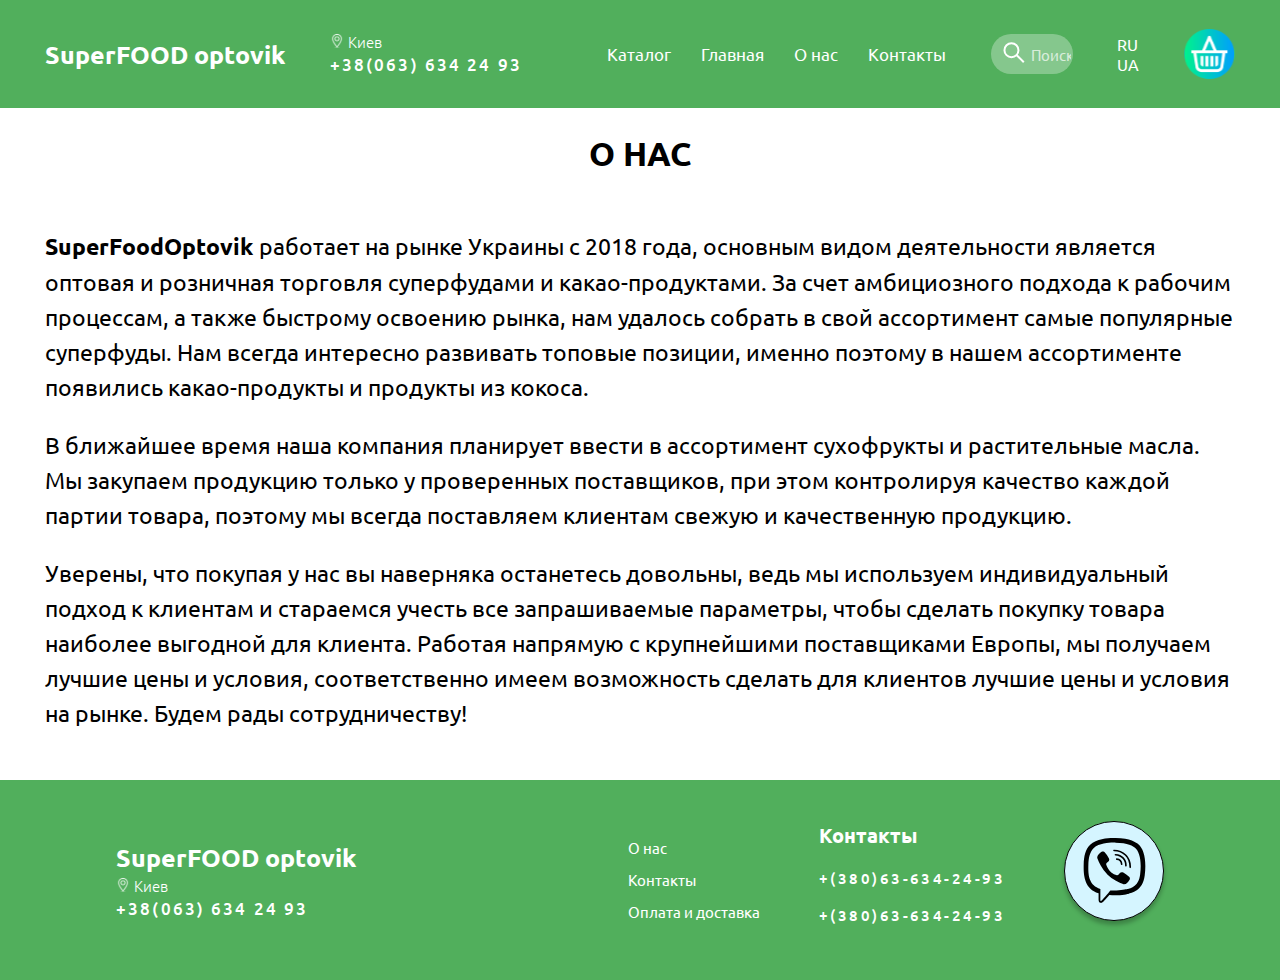
==== about.html @ c9a0b80c "Changes" ====
<!DOCTYPE html>
<html lang="en">

<head>
  <meta charset="UTF-8">
  <meta http-equiv="X-UA-Compatible" content="IE=edge">
  <meta name="viewport" content="width=device-width, initial-scale=1.0">
  <link rel="icon" href="img/test-3.jpg">
  <title>SuperFOOD optovik</title>
  <link href="https://fonts.googleapis.com/css2?family=Ubuntu:wght@300;400;500;700&display=swap" rel="stylesheet">
  <link rel="stylesheet" href="css/style.css">
  <link rel="stylesheet" href="css/swiper-bundle.min.css">
</head>

<body>
  <header class="header">
    <div class="burger">
      <span></span>
    </div>
    <div class="header__wrapper">
      <div class="header__container">
        <img src="img/call.svg" alt="" class="call">
        <div class="logo">
          <a href="#">SuperFOOD optovik</a>
        </div>
        <div class="header__location">
          <div class="location">
            <a href="#" class="location__city">
              <img src="img/header/location.svg" alt="">
              <span>Киев</span>
            </a>
            <a href="tel:+(380)63-634-24-93" class="location__number">
              +38(063) 634 24 93
            </a>
          </div>
        </div>
        <!-- /.header__location -->
        <!-- /.header__contacts -->
          <ul class="nav-menu">
            <li class="nav-menu__item">
              <a href="catalog.html" class="nav-menu__item--link">Каталог</a>
            </li>
            <li class="nav-menu__item">
              <a href="index.html" class="nav-menu__item--link">Главная</a>
            </li>
            <li class="nav-menu__item">
              <a href="about.html" class="nav-menu__item--link">О нас</a>
            </li>
            <li class="nav-menu__item">
              <a href="contacts.html" class="nav-menu__item--link">Контакты</a>
            </li>
          </ul>
        <form action="" class="search">
          <input type="text" name="text" class="search__text" placeholder="Поиск продуктов...">
          <input type="submit" name="submit" class="search__submit" value="">
          <!-- <button>
        <img src="img/header/search.svg" alt="">
      </button> -->
        </form>
        <div class="switch">
          <span>RU</span>
          <!-- <div class="switch__btn"></div> -->
          <span>UA</span>
        </div>
        <img src="img/header/basket.svg" alt="" class="basket">
      </div>
      <!-- /.header__container -->
    </div>
    <!-- /.wrapper__wrapper -->
  </header>
  <section class="about">
    <h2 class="about__title"> О нас </h2>
    <div class="about__text">
      <p>
        <span>SuperFoodOptovik </span> работает на рынке Украины с 2018 года, основным видом деятельности является оптовая и розничная
        торговля суперфудами и какао-продуктами. За счет амбициозного подхода к рабочим процессам, а также быстрому освоению
        рынка, нам удалось собрать в свой ассортимент самые популярные суперфуды. Нам всегда интересно развивать топовые
        позиции, именно поэтому в нашем ассортименте появились какао-продукты и продукты из кокоса.
      </p>

      <p>
        В ближайшее время наша компания планирует ввести в ассортимент сухофрукты и растительные масла.
        Мы закупаем продукцию только у проверенных поставщиков, при этом контролируя качество каждой партии товара, поэтому мы
        всегда поставляем клиентам свежую и качественную продукцию.
      </p>
      <p>
        Уверены, что покупая у нас вы наверняка останетесь довольны, ведь мы используем индивидуальный подход к клиентам и
        стараемся учесть все запрашиваемые параметры, чтобы сделать покупку товара наиболее выгодной для клиента.
        Работая напрямую с крупнейшими поставщиками Европы, мы получаем лучшие цены и условия, соответственно имеем возможность
        сделать для клиентов лучшие цены и условия на рынке.
        Будем рады сотрудничеству!
      </p>
    </div>
    <!-- /.about__text -->
  </section>
  <!-- /.about -->
  <footer class="footer">
    <div class="footer__block-1">
      <div class="logo footer__logo">
        <a href="#">SuperFOOD optovik</a>
      </div>
      <div class="logo-adaptive footer__logo">
        <a href="#">SuperFOOD optovik</a>
      </div>
      <div class="location">
        <a href="#" class="location__city">
          <img src="img/header/location.svg" alt="">
          <span>Киев</span>
        </a>
        <a href="" class="location__number">
          +38(063) 634 24 93
        </a>
      </div>
    </div>
    <!-- /.footer__block-1 -->
    <div class="footer__block-2">
      <div class="footer__nav">
        <ul class="footer-nav">
          <li class="footer-nav__item">
            <a href="#">О нас</a>
          </li>
          <li class="footer-nav__item">
            <a href="#">Контакты</a>
          </li>
          <li class="footer-nav__item">
            <a href="#">Оплата и доставка</a>
          </li>
        </ul>
      </div>
      <!-- /.footer__nav -->
      <div class="contacts">
        <h5>Контакты</h5>
        <a href="tel:+(380)63-634-24-93">+(380)63-634-24-93</a>
        <a href="tel:+(380)63-634-24-93">+(380)63-634-24-93</a>
      </div>
      <!-- /.contacts -->
      <div class="footer__message">
        <a href="#" class="message">
          <img src="img/viber.svg" alt="">
        </a>
      </div>
      <!-- /.massage -->
    </div>
    <!-- /.footer__block-2 -->
  </footer>
  <script src="js/swiper-bundle.min.js"></script>
  <script src="js/main.js"></script>
</body>

</html>
---- css/style.css ----
* {
  -webkit-box-sizing: border-box;
          box-sizing: border-box;
  list-style: none;
}

body {
  font-family: 'Ubuntu', sans-serif;
  color: #FFFFFF;
  margin: 0;
}

a {
  text-decoration: none;
}

/*! normalize.css v8.0.1 | MIT License | github.com/necolas/normalize.css */
/* Document
   ========================================================================== */
/**
 * 1. Correct the line height in all browsers.
 * 2. Prevent adjustments of font size after orientation changes in iOS.
 */
html {
  line-height: 1.15;
  /* 1 */
  -webkit-text-size-adjust: 100%;
  /* 2 */
}

/* Sections
   ========================================================================== */
/**
 * Remove the margin in all browsers.
 */
body {
  margin: 0;
  padding: 0;
}

/**
 * Render the `main` element consistently in IE.
 */
main {
  display: block;
}

/**
 * Correct the font size and margin on `h1` elements within `section` and
 * `article` contexts in Chrome, Firefox, and Safari.
 */
h1 {
  font-size: 2em;
  margin: 0.67em 0;
}

/* Grouping content
   ========================================================================== */
/**
 * 1. Add the correct box sizing in Firefox.
 * 2. Show the overflow in Edge and IE.
 */
hr {
  -webkit-box-sizing: content-box;
          box-sizing: content-box;
  /* 1 */
  height: 0;
  /* 1 */
  overflow: visible;
  /* 2 */
}

/**
 * 1. Correct the inheritance and scaling of font size in all browsers.
 * 2. Correct the odd `em` font sizing in all browsers.
 */
pre {
  font-family: monospace, monospace;
  /* 1 */
  font-size: 1em;
  /* 2 */
}

/* Text-level semantics
   ========================================================================== */
/**
 * Remove the gray background on active links in IE 10.
 */
a {
  background-color: transparent;
}

/**
 * 1. Remove the bottom border in Chrome 57-
 * 2. Add the correct text decoration in Chrome, Edge, IE, Opera, and Safari.
 */
abbr[title] {
  border-bottom: none;
  /* 1 */
  text-decoration: underline;
  /* 2 */
  -webkit-text-decoration: underline dotted;
          text-decoration: underline dotted;
  /* 2 */
}

/**
 * Add the correct font weight in Chrome, Edge, and Safari.
 */
b,
strong {
  font-weight: bolder;
}

/**
 * 1. Correct the inheritance and scaling of font size in all browsers.
 * 2. Correct the odd `em` font sizing in all browsers.
 */
code,
kbd,
samp {
  font-family: monospace, monospace;
  /* 1 */
  font-size: 1em;
  /* 2 */
}

/**
 * Add the correct font size in all browsers.
 */
small {
  font-size: 80%;
}

/**
 * Prevent `sub` and `sup` elements from affecting the line height in
 * all browsers.
 */
sub,
sup {
  font-size: 75%;
  line-height: 0;
  position: relative;
  vertical-align: baseline;
}

sub {
  bottom: -0.25em;
}

sup {
  top: -0.5em;
}

/* Embedded content
   ========================================================================== */
/**
 * Remove the border on images inside links in IE 10.
 */
img {
  border-style: none;
}

/* Forms
   ========================================================================== */
/**
 * 1. Change the font styles in all browsers.
 * 2. Remove the margin in Firefox and Safari.
 */
button,
input,
optgroup,
select,
textarea {
  font-family: inherit;
  /* 1 */
  font-size: 100%;
  /* 1 */
  line-height: 1.15;
  /* 1 */
  margin: 0;
  /* 2 */
}

/**
 * Show the overflow in IE.
 * 1. Show the overflow in Edge.
 */
button,
input {
  /* 1 */
  overflow: visible;
}

/**
 * Remove the inheritance of text transform in Edge, Firefox, and IE.
 * 1. Remove the inheritance of text transform in Firefox.
 */
button,
select {
  /* 1 */
  text-transform: none;
}

/**
 * Correct the inability to style clickable types in iOS and Safari.
 */
button,
[type="button"],
[type="reset"],
[type="submit"] {
  -webkit-appearance: button;
}

/**
 * Remove the inner border and padding in Firefox.
 */
button::-moz-focus-inner,
[type="button"]::-moz-focus-inner,
[type="reset"]::-moz-focus-inner,
[type="submit"]::-moz-focus-inner {
  border-style: none;
  padding: 0;
}

/**
 * Restore the focus styles unset by the previous rule.
 */
button:-moz-focusring,
[type="button"]:-moz-focusring,
[type="reset"]:-moz-focusring,
[type="submit"]:-moz-focusring {
  outline: 1px dotted ButtonText;
}

/**
 * Correct the padding in Firefox.
 */
fieldset {
  padding: 0.35em 0.75em 0.625em;
}

/**
 * 1. Correct the text wrapping in Edge and IE.
 * 2. Correct the color inheritance from `fieldset` elements in IE.
 * 3. Remove the padding so developers are not caught out when they zero out
 *    `fieldset` elements in all browsers.
 */
legend {
  -webkit-box-sizing: border-box;
          box-sizing: border-box;
  /* 1 */
  color: inherit;
  /* 2 */
  display: table;
  /* 1 */
  max-width: 100%;
  /* 1 */
  padding: 0;
  /* 3 */
  white-space: normal;
  /* 1 */
}

/**
 * Add the correct vertical alignment in Chrome, Firefox, and Opera.
 */
progress {
  vertical-align: baseline;
}

/**
 * Remove the default vertical scrollbar in IE 10+.
 */
textarea {
  overflow: auto;
}

/**
 * 1. Add the correct box sizing in IE 10.
 * 2. Remove the padding in IE 10.
 */
[type="checkbox"],
[type="radio"] {
  -webkit-box-sizing: border-box;
          box-sizing: border-box;
  /* 1 */
  padding: 0;
  /* 2 */
}

/**
 * Correct the cursor style of increment and decrement buttons in Chrome.
 */
[type="number"]::-webkit-inner-spin-button,
[type="number"]::-webkit-outer-spin-button {
  height: auto;
}

/**
 * 1. Correct the odd appearance in Chrome and Safari.
 * 2. Correct the outline style in Safari.
 */
[type="search"] {
  -webkit-appearance: textfield;
  /* 1 */
  outline-offset: -2px;
  /* 2 */
}

/**
 * Remove the inner padding in Chrome and Safari on macOS.
 */
[type="search"]::-webkit-search-decoration {
  -webkit-appearance: none;
}

/**
 * 1. Correct the inability to style clickable types in iOS and Safari.
 * 2. Change font properties to `inherit` in Safari.
 */
::-webkit-file-upload-button {
  -webkit-appearance: button;
  /* 1 */
  font: inherit;
  /* 2 */
}

/* Interactive
   ========================================================================== */
/*
 * Add the correct display in Edge, IE 10+, and Firefox.
 */
details {
  display: block;
}

/*
 * Add the correct display in all browsers.
 */
summary {
  display: list-item;
}

/* Misc
   ========================================================================== */
/**
 * Add the correct display in IE 10+.
 */
template {
  display: none;
}

/**
 * Add the correct display in IE 10.
 */
[hidden] {
  display: none;
}

.header {
  background: #51AF5C;
  height: 12vh;
  width: 100%;
  position: fixed;
  z-index: 99;
  top: 0;
}

.header__wrapper {
  position: relative;
  top: 50%;
  -webkit-transform: translateY(-50%);
          transform: translateY(-50%);
}

.header__container {
  margin: auto;
  display: -webkit-box;
  display: -ms-flexbox;
  display: flex;
  -webkit-box-pack: space-evenly;
      -ms-flex-pack: space-evenly;
          justify-content: space-evenly;
  -webkit-box-align: center;
      -ms-flex-align: center;
          align-items: center;
}

.call {
  display: none;
}

.logo {
  font-weight: bold;
  font-size: 25px;
  line-height: 145%;
}

.logo a {
  color: white;
}

.location {
  display: -webkit-box;
  display: -ms-flexbox;
  display: flex;
  -webkit-box-orient: vertical;
  -webkit-box-direction: normal;
      -ms-flex-direction: column;
          flex-direction: column;
}

.location a {
  color: #ffff;
}

.location__city span {
  font-weight: 300;
  font-size: 15px;
  line-height: 145%;
}

.location__number {
  font-weight: 500;
  font-size: 17px;
  line-height: 145%;
  letter-spacing: 0.125em;
}

.search {
  display: -webkit-box;
  display: -ms-flexbox;
  display: flex;
  position: relative;
}

.search__text {
  height: 40px;
  width: 300px;
  background: rgba(255, 255, 255, 0.3);
  border-radius: 30px;
  padding-left: 40px;
  border: none;
}

.search__text::-webkit-input-placeholder {
  font-size: 17px;
  line-height: 145%;
  color: rgba(255, 255, 255, 0.7);
}

.search__text:-ms-input-placeholder {
  font-size: 17px;
  line-height: 145%;
  color: rgba(255, 255, 255, 0.7);
}

.search__text::-ms-input-placeholder {
  font-size: 17px;
  line-height: 145%;
  color: rgba(255, 255, 255, 0.7);
}

.search__text::placeholder {
  font-size: 17px;
  line-height: 145%;
  color: rgba(255, 255, 255, 0.7);
}

.search__submit {
  background: url("../img/header/search.svg") no-repeat;
  width: 25px;
  height: 25px;
  position: absolute;
  left: 12px;
  top: 50%;
  -webkit-transform: translateY(-50%);
          transform: translateY(-50%);
  border: none;
}

.nav-menu {
  display: -webkit-box;
  display: -ms-flexbox;
  display: flex;
  margin: 0;
}

.nav-menu__item {
  margin-left: 30px;
  font-weight: normal;
  font-size: 17px;
  line-height: 145%;
}

.nav-menu__item--link {
  color: white;
}

.basket {
  cursor: pointer;
}

.switch {
  display: -webkit-box;
  display: -ms-flexbox;
  display: flex;
  -webkit-box-orient: vertical;
  -webkit-box-direction: normal;
      -ms-flex-direction: column;
          flex-direction: column;
  position: relative;
}

.switch span:last-child {
  margin-top: 2px;
}

.swiper {
  position: relative;
  width: 100%;
  height: 88vh;
}

.slider-button {
  position: absolute;
  z-index: 99;
  top: 50%;
  -webkit-transform: translateY(-50%);
          transform: translateY(-50%);
  border: none;
  width: 70px;
  height: 70px;
  cursor: pointer;
  background-color: transparent;
  background-image: url(../img/slider/arrow-right.svg);
  background-repeat: no-repeat;
  background-position: center;
  background-size: 80px;
  border-radius: 100px;
}

.slider-button--next {
  right: 20px;
  background-image: url(../img/slider/arrow-right.svg);
}

.slider-button--prev {
  left: 20px;
  background-image: url(../img/slider/arrow-left.svg);
}

.swiper-slide__img {
  width: 100%;
  height: 100%;
  -o-object-fit: cover;
     object-fit: cover;
}

.bestsellers__title {
  font-weight: bold;
  font-size: 25px;
  line-height: 145%;
  text-transform: uppercase;
  color: #000000;
  margin: 80px 0 70px 100px;
}

.bestsellers__wrapper {
  display: -webkit-box;
  display: -ms-flexbox;
  display: flex;
  -webkit-box-pack: space-evenly;
      -ms-flex-pack: space-evenly;
          justify-content: space-evenly;
  margin-bottom: 90px;
}

.card-hit {
  position: relative;
  display: -webkit-box;
  display: -ms-flexbox;
  display: flex;
  -webkit-box-orient: vertical;
  -webkit-box-direction: normal;
      -ms-flex-direction: column;
          flex-direction: column;
  -webkit-box-align: center;
      -ms-flex-align: center;
          align-items: center;
  border-radius: 30px;
}

.card-hit__img {
  width: 450px;
  height: 450px;
  border-radius: 30px;
  -o-object-fit: cover;
     object-fit: cover;
}

.card-hit__button {
  position: absolute;
  bottom: 40px;
  background: black;
}

.block {
  width: 100%;
  height: 80vh;
  background: rgba(46, 185, 145, 0.8);
}

.block__container {
  position: relative;
  top: 50%;
  -webkit-transform: translateY(-50%);
          transform: translateY(-50%);
  display: -webkit-box;
  display: -ms-flexbox;
  display: flex;
  -webkit-box-pack: space-evenly;
      -ms-flex-pack: space-evenly;
          justify-content: space-evenly;
}

.block__img {
  width: 400px;
  height: 400px;
  border-radius: 300px;
}

.block__info {
  display: -webkit-box;
  display: -ms-flexbox;
  display: flex;
  -webkit-box-orient: vertical;
  -webkit-box-direction: normal;
      -ms-flex-direction: column;
          flex-direction: column;
}

.block__info h2 {
  font-weight: bold;
  font-size: 35px;
  line-height: 145%;
  text-transform: uppercase;
  margin: 0;
  margin-bottom: 45px;
}

.block__info span {
  font-weight: bold;
  font-size: 19px;
  line-height: 145%;
  text-transform: uppercase;
  max-width: 370px;
  margin-bottom: 70px;
}

.block__info a {
  background: #015C65;
}

.block--color {
  background: white;
}

.block--color h2 {
  color: black;
}

.block--color span {
  color: black;
}

.block--color a {
  background: #00AB13;
}

.btn {
  border-radius: 20px;
  font-weight: 500;
  font-size: 25px;
  line-height: 145%;
  text-transform: uppercase;
  text-decoration: none;
  color: #FFFFFF;
  max-width: 250px;
  padding: 12px 47px 12px 47px;
}

.price-form {
  display: -webkit-box;
  display: -ms-flexbox;
  display: flex;
  -webkit-box-orient: vertical;
  -webkit-box-direction: normal;
      -ms-flex-direction: column;
          flex-direction: column;
  -webkit-box-align: center;
      -ms-flex-align: center;
          align-items: center;
  margin-top: 80px;
}

.price-form__title {
  font-weight: bold;
  font-size: 30px;
  line-height: 145%;
  text-transform: uppercase;
  color: #000000;
  margin-bottom: 70px;
}

.price-form__container {
  display: -webkit-box;
  display: -ms-flexbox;
  display: flex;
}

.price-form__container img {
  width: 600px;
  height: 573px;
  border-radius: 0px 0px 0px 0px;
}

.price-form__wrapper {
  background: rgba(0, 120, 132, 0.2);
  border-radius: 35px 0px 0px 35px;
  width: 600px;
  margin-bottom: 80px;
}

.form {
  display: -webkit-box;
  display: -ms-flexbox;
  display: flex;
  -webkit-box-orient: vertical;
  -webkit-box-direction: normal;
      -ms-flex-direction: column;
          flex-direction: column;
  -webkit-box-align: center;
      -ms-flex-align: center;
          align-items: center;
}

.form__title {
  font-weight: bold;
  font-size: 27px;
  line-height: 145%;
  text-align: center;
  text-transform: uppercase;
  color: #000000;
  width: 500px;
  margin-top: 80px;
  margin-bottom: 30px;
}

.form__input {
  background: rgba(0, 120, 132, 0.6);
  border-radius: 25px;
  font-size: 17px;
  line-height: 145%;
  text-transform: uppercase;
  color: rgba(0, 0, 0, 0.5);
  width: 430px;
  height: 65px;
  border: none;
  margin-bottom: 7px;
}

.form__input--last {
  margin-bottom: 30px;
}

.form__btn {
  background: #FCA868;
  border-radius: 25px;
  width: 430px;
  height: 65px;
  font-size: 17px;
  text-transform: uppercase;
  color: #FFFFFF;
  font-weight: 500;
  line-height: 145%;
  border: none;
  margin-bottom: 80px;
}

.footer {
  background: #51AF5C;
  height: 200px;
  display: -webkit-box;
  display: -ms-flexbox;
  display: flex;
  -ms-flex-pack: distribute;
      justify-content: space-around;
  -webkit-box-align: center;
      -ms-flex-align: center;
          align-items: center;
}

.footer__block-2 {
  width: 45vw;
  display: -webkit-box;
  display: -ms-flexbox;
  display: flex;
  -webkit-box-pack: justify;
      -ms-flex-pack: justify;
          justify-content: space-between;
}

.footer__message {
  background: #D5F5FF;
  border: 1px solid #000000;
  -webkit-box-sizing: border-box;
          box-sizing: border-box;
  -webkit-box-shadow: 0px 4px 4px rgba(0, 0, 0, 0.25);
          box-shadow: 0px 4px 4px rgba(0, 0, 0, 0.25);
  border-radius: 100px;
  width: 100px;
  height: 100px;
  display: -webkit-box;
  display: -ms-flexbox;
  display: flex;
  -webkit-box-pack: center;
      -ms-flex-pack: center;
          justify-content: center;
  -webkit-box-align: center;
      -ms-flex-align: center;
          align-items: center;
}

.footer-nav__item {
  margin-bottom: 10px;
}

.footer-nav__item a {
  color: white;
  font-weight: normal;
  font-size: 15px;
  line-height: 145%;
}

.footer-nav__item:last-child {
  margin-bottom: 0;
}

.contacts {
  margin: 0;
  display: -webkit-box;
  display: -ms-flexbox;
  display: flex;
  -webkit-box-orient: vertical;
  -webkit-box-direction: normal;
      -ms-flex-direction: column;
          flex-direction: column;
}

.contacts h5 {
  font-size: 20px;
  line-height: 145%;
  margin: 0;
  margin-bottom: 18px;
}

.contacts a {
  font-weight: 500;
  font-size: 15px;
  line-height: 145%;
  letter-spacing: 0.165em;
  margin-bottom: 15px;
  color: white;
}

.contacts a:last-child {
  margin-bottom: 0;
}

.logo-adaptive {
  display: none;
}

@media (max-width: 1450px) {
  .nav-menu li:first-child {
    margin-left: 0;
  }
  .card-hit__img {
    width: 400px;
    height: 400px;
  }
}

@media (max-width: 1340px) {
  .nav-menu {
    padding: 0;
  }
}

@media (max-width: 1290px) {
  .nav-menu {
    padding-left: 40px;
  }
  .search {
    display: -webkit-box;
    display: -ms-flexbox;
    display: flex;
    position: relative;
  }
  .search__text {
    height: 40px;
    width: 82px;
    padding-left: 40px;
  }
  .search__text::-webkit-input-placeholder {
    font-size: 15px;
  }
  .search__text:-ms-input-placeholder {
    font-size: 15px;
  }
  .search__text::-ms-input-placeholder {
    font-size: 15px;
  }
  .search__text::placeholder {
    font-size: 15px;
  }
  .card-hit:last-child {
    display: none;
  }
  .card-hit__img {
    width: 450px;
    height: 450px;
  }
  .price-form {
    margin-top: 80px;
  }
  .price-form__title {
    font-size: 30px;
    margin-bottom: 70px;
  }
  .price-form__container img {
    width: 500px;
    height: 532px;
  }
  .price-form__wrapper {
    width: 500px;
    margin-bottom: 80px;
  }
  .form__title {
    font-size: 27px;
    width: 500px;
    margin-top: 60px;
    margin-bottom: 30px;
  }
  .form__input {
    font-size: 17px;
    width: 430px;
    height: 65px;
    margin-bottom: 7px;
  }
  .form__input--last {
    margin-bottom: 30px;
  }
  .form__btn {
    width: 430px;
    height: 65px;
    font-size: 17px;
    margin-bottom: 60px;
  }
}

@media (max-width: 1150px) {
  .block {
    width: 100%;
    height: 80vh;
  }
  .block__img {
    width: 400px;
    height: 400px;
    border-radius: 300px;
  }
  .block__info h2 {
    font-size: 35px;
    margin-bottom: 45px;
    width: 500px;
  }
  .footer__block-2 {
    width: 60%;
  }
}

@media (max-width: 1100px) {
  .nav-menu {
    padding-left: 0;
  }
}

@media (max-width: 1025px) {
  .header__location {
    display: none;
  }
  .nav-menu {
    padding-left: 40px;
  }
  .card-hit__img {
    width: 420px;
    height: 420px;
  }
  .block__img {
    width: 380px;
    height: 380px;
  }
  .block__info h2 {
    font-size: 33px;
    width: 340px;
  }
  .block__info span {
    font-size: 19px;
    width: 290px;
  }
  .btn {
    font-size: 23px;
    max-width: 230px;
  }
  .price-form {
    margin-top: 55px;
  }
  .price-form__title {
    font-size: 29px;
    margin-bottom: 50px;
  }
  .price-form__container img {
    width: 450px;
    height: 461.5px;
  }
  .price-form__wrapper {
    width: 450px;
    margin-bottom: 80px;
  }
  .form__title {
    font-size: 25px;
    width: 420px;
    margin-top: 40px;
    margin-bottom: 30px;
  }
  .form__input {
    font-size: 14px;
    width: 400px;
    height: 55px;
    margin-bottom: 7px;
  }
  .form__input--last {
    margin-bottom: 30px;
  }
  .form__btn {
    width: 400px;
    height: 60px;
    font-size: 17px;
    margin-bottom: 50px;
  }
}

@media (max-width: 920px) {
  .nav-menu {
    padding-left: 20px;
  }
  .card-hit__img {
    width: 400px;
    height: 400px;
  }
  .price-form__container img {
    width: 400px;
    height: 432.5px;
  }
  .price-form__wrapper {
    width: 400px;
  }
  .form__title {
    font-size: 23px;
    width: 390px;
    margin-top: 30px;
    margin-bottom: 30px;
  }
  .form__input {
    font-size: 14px;
    width: 380px;
    height: 53px;
  }
  .form__btn {
    width: 380px;
    height: 57px;
    font-size: 17px;
    margin-bottom: 40px;
  }
}

@media (max-width: 820px) {
  .nav-menu {
    padding-left: 10px;
  }
  .nav-menu__item {
    margin-left: 20px;
  }
  .search__text {
    height: 40px;
    width: 52px;
    padding-left: 50px;
  }
  .card-hit__img {
    width: 350px;
    height: 350px;
  }
  .block__img {
    width: 350px;
    height: 350px;
  }
  .price-form__container img {
    width: 370px;
    height: 414.7px;
  }
  .price-form__wrapper {
    width: 370px;
  }
  .form__title {
    width: 350px;
  }
  .form__input {
    font-size: 14px;
    width: 340px;
    height: 53px;
  }
  .form__btn {
    width: 350px;
    height: 55px;
    margin-bottom: 30px;
  }
}

@media (max-width: 769px) {
  .nav-menu {
    display: none;
  }
  .call {
    display: block;
    width: 50px;
    height: 50px;
    margin-left: 60px;
  }
  .bestsellers__wrapper {
    -webkit-box-orient: vertical;
    -webkit-box-direction: normal;
        -ms-flex-direction: column;
            flex-direction: column;
    margin-bottom: 70px;
  }
  .card-hit {
    margin-top: 50px;
  }
  .card-hit:first-child {
    margin-top: 0;
  }
  .card-hit__img {
    width: 430px;
    height: 390px;
  }
  .block__img {
    width: 310px;
    height: 310px;
  }
  .block__info h2 {
    font-size: 30px;
    width: 215px;
  }
  .block__info span {
    font-size: 17px;
    width: 220px;
  }
  .btn {
    font-size: 22px;
    max-width: 230px;
  }
  .price-form__wrapper {
    margin-bottom: 0;
  }
  .price-form__container {
    -webkit-box-orient: vertical;
    -webkit-box-direction: normal;
        -ms-flex-direction: column;
            flex-direction: column;
  }
  .price-form__title {
    font-size: 28px;
  }
  .price-form__container img {
    width: 400px;
    height: 414.7px;
    border-radius: 0px 0px 35px 35px;
    margin-bottom: 50px;
  }
  .price-form__wrapper {
    width: 400px;
    border-radius: 35px 35px 0px 0px;
  }
  .form__title {
    width: 350px;
  }
  .form__input {
    font-size: 14px;
    width: 340px;
    height: 53px;
  }
  .form__btn {
    width: 350px;
    height: 55px;
    margin-bottom: 30px;
  }
  .footer__message {
    width: 80px;
    height: 81px;
  }
  .footer__nav {
    display: none;
  }
  .footer__block-2 {
    width: 50%;
  }
}

@media (max-width: 600px) {
  .logo {
    display: none;
  }
  .search__text {
    height: 40px;
    width: 190px;
    padding-left: 50px;
  }
  .card-hit__img {
    width: 400px;
    height: 380px;
  }
  .block__img {
    width: 250px;
    height: 250px;
  }
  .block__info h2 {
    font-size: 25px;
    width: 140px;
  }
  .block__info span {
    font-size: 15px;
    width: 210px;
  }
  .btn {
    font-size: 19px;
    max-width: 205px;
  }
  .price-form__title {
    font-size: 24px;
  }
  .form__title {
    font-size: 22px;
  }
  .logo-adaptive {
    display: block;
  }
  .logo-adaptive a {
    color: white;
    font-size: 22px;
  }
}

@media (max-width: 525px) {
  .contacts {
    display: none;
  }
  .footer__block-2 {
    width: 20%;
  }
  .price-form__title {
    width: 420px;
  }
}

@media (max-width: 500px) {
  .search__text {
    width: 99px;
  }
  .card-hit__img {
    width: 340px;
    height: 310px;
  }
  .bestsellers__title {
    margin: 50px 0 50px 100px;
  }
  .bestsellers__wrapper {
    margin-bottom: 50px;
  }
  .block__img {
    display: none;
  }
  .block__info h2 {
    width: 270px;
  }
  .form__title {
    font-size: 20px;
  }
  .form__input {
    font-size: 13px;
  }
  .form__btn {
    font-size: 16px;
  }
  .price-form__container {
    margin-bottom: 50px;
  }
  .price-form__container img {
    display: none;
  }
  .price-form__wrapper {
    border-radius: 35px 35px 35px 35px;
  }
}

@media (max-width: 420px) {
  .btn {
    font-size: 16px;
    max-width: 195px;
  }
  .card-hit__img {
    width: 310px;
    height: 280px;
  }
  .price-form__title {
    font-size: 21px;
    width: 370px;
    margin-bottom: 35px;
  }
  .price-form__wrapper {
    width: 340px;
  }
  .form__title {
    font-size: 19px;
  }
  .form__input {
    font-size: 12px;
    width: 300px;
    height: 47px;
  }
  .form__input--last {
    margin-bottom: 20px;
  }
  .form__btn {
    font-size: 15px;
    width: 300px;
    height: 50px;
  }
}

@media (max-width: 379px) {
  .btn {
    font-size: 15px;
    max-width: 180px;
  }
  .card-hit__img {
    width: 290px;
    height: 260px;
  }
  .price-form__title {
    font-size: 20px;
    width: 300px;
  }
  .price-form__wrapper {
    width: 300px;
  }
  .form__title {
    font-size: 17px;
    width: 290px;
  }
  .form__input {
    font-size: 12px;
    width: 280px;
    height: 44px;
  }
  .form__input--last {
    margin-bottom: 17px;
  }
  .form__btn {
    font-size: 15px;
    width: 290px;
    height: 47px;
  }
}

@media (max-width: 360px) {
  .search__text {
    width: 50px;
  }
}

@media (max-width: 769px) {
  .burger {
    position: fixed;
    z-index: 99;
    top: 12px;
    left: 30px;
    width: 50px;
    height: 50px;
    background: rgba(255, 255, 255, 0.3);
    border-radius: 30px;
  }
  .burger span {
    position: absolute;
    width: 30px;
    height: 2px;
    top: 50%;
    margin-top: -1px;
    left: 50%;
    margin-left: -15px;
  }
  .burger span::before {
    position: absolute;
    width: 30px;
    height: 2px;
    background-color: black;
    top: 50%;
    margin-top: -1px;
    left: 50%;
    margin-left: -15px;
    content: '';
    -webkit-transform: translateY(-5px);
            transform: translateY(-5px);
  }
  .burger span::after {
    content: '';
    position: absolute;
    width: 30px;
    height: 2px;
    background-color: black;
    top: 50%;
    margin-top: -1px;
    left: 50%;
    margin-left: -15px;
    -webkit-transform: translateY(5px);
            transform: translateY(5px);
  }
}

@media (max-width: 420px) {
  .burger {
    position: fixed;
    z-index: 99;
    top: 12px;
    left: 20px;
  }
}

.catalog {
  max-width: 1380px;
  margin: auto;
}

.catalog__container {
  display: -webkit-box;
  display: -ms-flexbox;
  display: flex;
  -ms-flex-wrap: wrap;
      flex-wrap: wrap;
  -ms-flex-pack: distribute;
      justify-content: space-around;
}

.catalog__title {
  text-align: center;
  color: black;
  margin-top: 130px;
  margin-bottom: 50px;
  font-weight: 700;
  font-size: 25px;
  line-height: 145%;
  text-transform: uppercase;
}

.card-product {
  width: 350px;
  height: 465px;
  -webkit-box-shadow: 0px 12px 20px;
          box-shadow: 0px 12px 20px;
  border-radius: 30px;
  color: black;
  margin-bottom: 50px;
}

.card-product__img {
  width: 350px;
  height: 275px;
  border-radius: 30px 30px 0 0;
}

.card-product__container {
  width: 290px;
  margin: auto;
}

.card-product__block {
  display: -webkit-box;
  display: -ms-flexbox;
  display: flex;
  -webkit-box-pack: justify;
      -ms-flex-pack: justify;
          justify-content: space-between;
  margin-top: 18px;
  margin-bottom: 18px;
}

.card-product__block--units {
  display: -webkit-box;
  display: -ms-flexbox;
  display: flex;
  -webkit-box-orient: vertical;
  -webkit-box-direction: normal;
      -ms-flex-direction: column;
          flex-direction: column;
  font-weight: 300;
  font-size: 10px;
  line-height: 145%;
  color: rgba(0, 0, 0, 0.7);
}

.card-product__block--exist {
  font-weight: 700;
  font-size: 15px;
  line-height: 145%;
  color: #00AB13;
}

.card-product__title {
  text-align: center;
  margin-bottom: 21px;
  font-weight: 400;
  font-size: 17px;
  line-height: 145%;
}

.card-product__buy {
  text-align: center;
  display: -webkit-box;
  display: -ms-flexbox;
  display: flex;
  -webkit-box-pack: justify;
      -ms-flex-pack: justify;
          justify-content: space-between;
  -webkit-box-align: center;
      -ms-flex-align: center;
          align-items: center;
}

.card-product__buy span {
  font-weight: 700;
  font-size: 23px;
  line-height: 145%;
}

.about {
  color: black;
  margin-top: 130px;
}

.about__title {
  margin-bottom: 50px;
  text-align: center;
  font-weight: 700;
  font-size: 33px;
  line-height: 145%;
  text-transform: uppercase;
}

.about__text {
  max-width: 1190px;
  margin: auto;
  margin-bottom: 50px;
}

.about__text p {
  font-weight: 400;
  font-size: 23px;
  line-height: 35px;
}

.about__text p span {
  font-weight: 700;
}

.delivery {
  color: black;
  margin-top: 130px;
}

.delivery__title {
  font-style: normal;
  font-weight: 700;
  font-size: 33px;
  line-height: 145%;
  text-transform: uppercase;
  text-align: center;
  margin-bottom: 50px;
}

.delivery__text {
  font-style: normal;
  font-weight: 400;
  font-size: 23px;
  line-height: 145%;
  max-width: 1350px;
  margin: auto;
}

.delivery__item {
  text-align: center;
}

.pay {
  margin-bottom: 130px;
}

.pay__title {
  margin-bottom: 100px;
  background: radial-gradient(86.66% 86.66% at 50% 50%, #008D10 0%, rgba(0, 141, 16, 0) 100%);
  text-align: center;
  font-weight: 700;
  font-size: 23px;
  line-height: 145%;
  text-transform: uppercase;
}

.pay__container {
  max-width: 1400px;
  margin: auto;
  display: -webkit-box;
  display: -ms-flexbox;
  display: flex;
  -ms-flex-pack: distribute;
      justify-content: space-around;
  -ms-flex-wrap: wrap;
      flex-wrap: wrap;
  -webkit-box-align: center;
      -ms-flex-align: center;
          align-items: center;
}

.pay-card-title {
  font-weight: 700;
  font-size: 30px;
  line-height: 145%;
  text-transform: uppercase;
}

.pay-card-text {
  font-weight: 400;
  font-size: 20px;
  line-height: 145%;
  text-transform: uppercase;
  display: block;
}

.pay-card-1 {
  width: 700px;
  height: 273px;
  background: linear-gradient(127.39deg, #62D6C1 47.96%, rgba(172, 249, 181, 0) 121.98%);
  border-radius: 55px;
  position: relative;
}

.pay-card-1__title {
  color: #649422;
  margin-left: 50px;
  margin-top: 50px;
  margin-bottom: 50px;
}

.pay-card-1__text {
  color: #306A00;
  width: 430px;
  margin-left: 50px;
}

.pay-card-1__img {
  position: absolute;
  bottom: 0;
  right: 0;
  border-radius: 0 0 55px 0px;
}

.pay-card-2 {
  width: 605px;
  height: 354px;
  background: linear-gradient(127.39deg, #62D6D6 47.96%, rgba(172, 249, 181, 0) 121.98%);
  border-radius: 55px;
  position: relative;
}

.pay-card-2__title {
  margin-left: 120px;
  color: #006D78;
  width: 285px;
}

.pay-card-2__text {
  margin-left: 120px;
  color: #005159;
  width: 445px;
}

.pay-card-2__img {
  position: absolute;
  top: 0;
  left: 0;
  border-radius: 55px 0 0 0;
}

.pay-card-3 {
  width: 700px;
  height: 354px;
  background: linear-gradient(239.55deg, #62C1D6 25.01%, rgba(172, 249, 181, 0) 170.37%);
  border-radius: 55px;
  position: relative;
}

.pay-card-3__title {
  color: #03626B;
  margin-left: 33px;
  width: 500px;
}

.pay-card-3__text {
  width: 486px;
  color: #004870;
  margin-left: 33px;
}

.pay-card-3__img {
  position: absolute;
  right: 0;
  bottom: 0;
}

.pay-card-4 {
  width: 605px;
  height: 273px;
  background: linear-gradient(127.39deg, rgba(98, 214, 131, 0.91) 47.96%, rgba(172, 249, 181, 0) 121.98%);
  border-radius: 55px;
  position: relative;
}

.pay-card-4__title {
  margin-left: 107px;
  color: #008435;
  width: 287px;
}

.pay-card-4__text {
  color: #00481B;
  width: 454px;
  margin-left: 107px;
}

.pay-card-4__img {
  position: absolute;
  top: 0;
  left: 0;
  border-radius: 55px 0 0 0;
}
/*# sourceMappingURL=style.css.map */
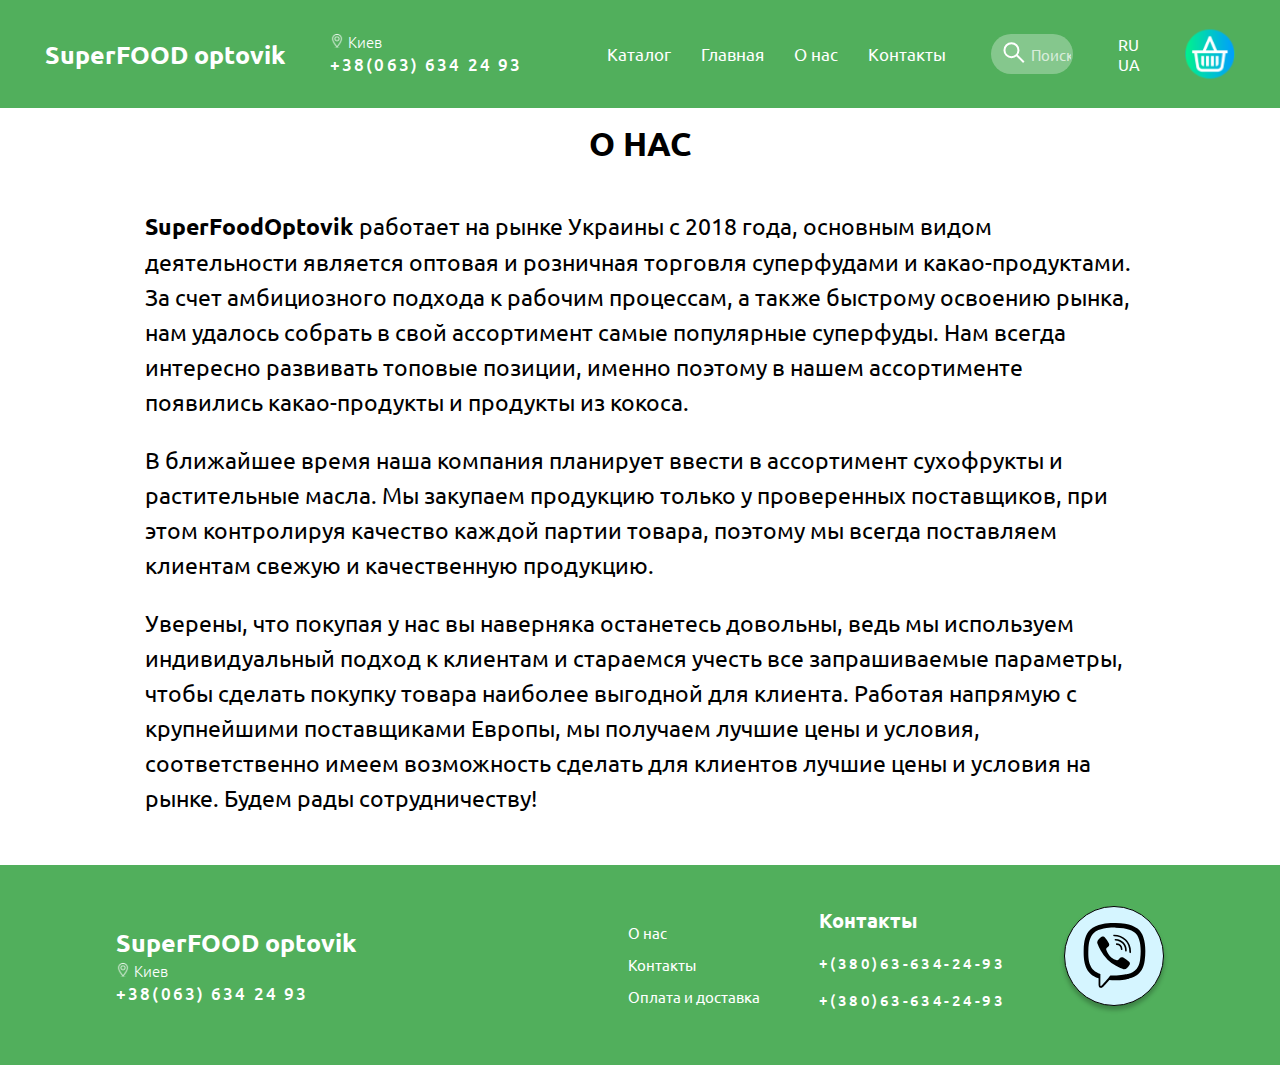
==== commit b86dd217: "New changes" ====
--- a/about.html
+++ b/about.html
@@ -8,17 +8,18 @@
   <link rel="icon" href="img/test-3.jpg">
   <title>SuperFOOD optovik</title>
   <link href="https://fonts.googleapis.com/css2?family=Ubuntu:wght@300;400;500;700&display=swap" rel="stylesheet">
+  <link rel="stylesheet" href="css/normalize.css">
   <link rel="stylesheet" href="css/style.css">
   <link rel="stylesheet" href="css/swiper-bundle.min.css">
 </head>
 
 <body>
   <header class="header">
-    <div class="burger">
-      <span></span>
-    </div>
+
     <div class="header__wrapper">
       <div class="header__container">
+        <div class="burger">
+        </div>
         <img src="img/call.svg" alt="" class="call">
         <div class="logo">
           <a href="#">SuperFOOD optovik</a>
@@ -36,20 +37,20 @@
         </div>
         <!-- /.header__location -->
         <!-- /.header__contacts -->
-          <ul class="nav-menu">
-            <li class="nav-menu__item">
-              <a href="catalog.html" class="nav-menu__item--link">Каталог</a>
-            </li>
-            <li class="nav-menu__item">
-              <a href="index.html" class="nav-menu__item--link">Главная</a>
-            </li>
-            <li class="nav-menu__item">
-              <a href="about.html" class="nav-menu__item--link">О нас</a>
-            </li>
-            <li class="nav-menu__item">
-              <a href="contacts.html" class="nav-menu__item--link">Контакты</a>
-            </li>
-          </ul>
+        <ul class="nav-menu">
+          <li class="nav-menu__item">
+            <a href="catalog.html" class="nav-menu__item--link">Каталог</a>
+          </li>
+          <li class="nav-menu__item">
+            <a href="index.html" class="nav-menu__item--link">Главная</a>
+          </li>
+          <li class="nav-menu__item">
+            <a href="about.html" class="nav-menu__item--link">О нас</a>
+          </li>
+          <li class="nav-menu__item">
+            <a href="contacts.html" class="nav-menu__item--link">Контакты</a>
+          </li>
+        </ul>
         <form action="" class="search">
           <input type="text" name="text" class="search__text" placeholder="Поиск продуктов...">
           <input type="submit" name="submit" class="search__submit" value="">
@@ -69,7 +70,7 @@
     <!-- /.wrapper__wrapper -->
   </header>
   <section class="about">
-    <h2 class="about__title"> О нас </h2>
+    <h2 class="about__title title"> О нас </h2>
     <div class="about__text">
       <p>
         <span>SuperFoodOptovik </span> работает на рынке Украины с 2018 года, основным видом деятельности является оптовая и розничная
--- a/css/style.css
+++ b/css/style.css
@@ -12,6 +12,118 @@
 
 a {
   text-decoration: none;
+}
+
+.title {
+  text-align: center;
+  color: black;
+  margin-top: 120px;
+  margin-bottom: 40px;
+  font-weight: 700;
+  font-size: 33px;
+  line-height: 145%;
+  text-transform: uppercase;
+}
+
+@media (max-width: 1025px) {
+  .title {
+    margin-top: 110px;
+    margin-bottom: 30px;
+    font-size: 28px;
+  }
+}
+
+@media (max-width: 769px) {
+  .title {
+    margin-top: 105px;
+    margin-bottom: 25px;
+    font-size: 27px;
+  }
+}
+
+@media (max-width: 481px) {
+  .title {
+    margin-top: 100px;
+    margin-bottom: 20px;
+    font-size: 25px;
+  }
+}
+
+@media (max-width: 381px) {
+  .title {
+    margin-top: 95px;
+    margin-bottom: 20px;
+  }
+}
+
+@-webkit-keyframes visible {
+  0% {
+    opacity: 0;
+  }
+  100% {
+    opacity: 1;
+  }
+}
+
+@keyframes visible {
+  0% {
+    opacity: 0;
+  }
+  100% {
+    opacity: 1;
+  }
+}
+
+@-webkit-keyframes font {
+  0% {
+    font-size: 0;
+  }
+  100% {
+    font-size: 17px;
+  }
+}
+
+@keyframes font {
+  0% {
+    font-size: 0;
+  }
+  100% {
+    font-size: 17px;
+  }
+}
+
+.close {
+  position: fixed;
+  top: 90px;
+  right: 30px;
+  width: 50px;
+  height: 50px;
+  z-index: 99;
+  cursor: pointer;
+}
+
+.close::after {
+  content: '';
+  background-color: black;
+  position: absolute;
+  width: 35px;
+  height: 3px;
+  left: 12px;
+  bottom: 23px;
+  -webkit-transform: rotate(-45deg);
+          transform: rotate(-45deg);
+}
+
+.close::before {
+  top: 23px;
+  content: '';
+  background-color: black;
+  position: absolute;
+  width: 35px;
+  height: 3px;
+  left: 12px;
+  -webkit-transform: rotate(45deg);
+          transform: rotate(45deg);
 }
 
 /*! normalize.css v8.0.1 | MIT License | github.com/necolas/normalize.css */
@@ -1142,11 +1254,37 @@
   .nav-menu {
     display: none;
   }
+  .nav-menu--active {
+    display: -webkit-box;
+    display: -ms-flexbox;
+    display: flex;
+    position: fixed;
+    top: 10vh;
+    width: 100%;
+    height: 100vh;
+    background: rgba(8, 18, 9, 0.95);
+    text-align: center;
+    -webkit-box-orient: vertical;
+    -webkit-box-direction: normal;
+        -ms-flex-direction: column;
+            flex-direction: column;
+    margin: 0;
+    -webkit-animation: visible 1.2s forwards;
+            animation: visible 1.2s forwards;
+  }
+  .nav-menu__item {
+    margin-top: 40px;
+    margin-left: 0;
+    -webkit-animation: font 1.2s forwards;
+            animation: font 1.2s forwards;
+  }
+  .button--unvis {
+    display: none;
+  }
   .call {
     display: block;
     width: 50px;
     height: 50px;
-    margin-left: 60px;
   }
   .bestsellers__wrapper {
     -webkit-box-orient: vertical;
@@ -1400,65 +1538,61 @@
   }
 }
 
-@media (max-width: 769px) {
+.burger {
+  display: none;
+}
+
+@media (max-width: 768px) {
   .burger {
-    position: fixed;
-    z-index: 99;
-    top: 12px;
-    left: 30px;
+    display: block;
+    position: relative;
     width: 50px;
     height: 50px;
+    z-index: 99;
     background: rgba(255, 255, 255, 0.3);
-    border-radius: 30px;
-  }
-  .burger span {
+    border-radius: 50%;
+    cursor: pointer;
+  }
+  .burger::after {
+    content: '';
+    background-color: white;
     position: absolute;
-    width: 30px;
-    height: 2px;
-    top: 50%;
-    margin-top: -1px;
-    left: 50%;
-    margin-left: -15px;
-  }
-  .burger span::before {
+    width: 26px;
+    height: 3px;
+    left: 12px;
+    bottom: 19px;
+    -webkit-transition: 0.5s;
+    transition: 0.5s;
+  }
+  .burger::before {
+    top: 19px;
+    content: '';
+    background-color: white;
     position: absolute;
-    width: 30px;
-    height: 2px;
-    background-color: black;
-    top: 50%;
-    margin-top: -1px;
-    left: 50%;
-    margin-left: -15px;
-    content: '';
-    -webkit-transform: translateY(-5px);
-            transform: translateY(-5px);
-  }
-  .burger span::after {
-    content: '';
-    position: absolute;
-    width: 30px;
-    height: 2px;
-    background-color: black;
-    top: 50%;
-    margin-top: -1px;
-    left: 50%;
-    margin-left: -15px;
-    -webkit-transform: translateY(5px);
-            transform: translateY(5px);
-  }
-}
-
-@media (max-width: 420px) {
-  .burger {
-    position: fixed;
-    z-index: 99;
-    top: 12px;
-    left: 20px;
+    width: 26px;
+    height: 3px;
+    left: 12px;
+    -webkit-transition: 0.5s;
+    transition: 0.5s;
+  }
+  .burger--active::before {
+    -webkit-transform: rotate(45deg);
+            transform: rotate(45deg);
+    top: 23px;
+    -webkit-transition: 0.5s;
+    transition: 0.5s;
+  }
+  .burger--active::after {
+    -webkit-transform: rotate(-45deg);
+            transform: rotate(-45deg);
+    bottom: 23px;
+    -webkit-transition: 0.5s;
+    transition: 0.5s;
   }
 }
 
 .catalog {
-  max-width: 1380px;
+  max-width: 1280px;
   margin: auto;
 }
 
@@ -1470,17 +1604,6 @@
       flex-wrap: wrap;
   -ms-flex-pack: distribute;
       justify-content: space-around;
-}
-
-.catalog__title {
-  text-align: center;
-  color: black;
-  margin-top: 130px;
-  margin-bottom: 50px;
-  font-weight: 700;
-  font-size: 25px;
-  line-height: 145%;
-  text-transform: uppercase;
 }
 
 .card-product {
@@ -1542,6 +1665,11 @@
   font-weight: 400;
   font-size: 17px;
   line-height: 145%;
+  margin-top: 0;
+}
+
+.card-product__title a {
+  color: black;
 }
 
 .card-product__buy {
@@ -1563,18 +1691,319 @@
   line-height: 145%;
 }
 
+.card-product__buy img {
+  width: 51px;
+  height: 51px;
+}
+
+@media (max-width: 1400px) {
+  .catalog {
+    max-width: 1240px;
+  }
+}
+
+@media (max-width: 1280px) {
+  .catalog {
+    max-width: 1180px;
+  }
+}
+
+@media (max-width: 1190px) {
+  .catalog {
+    max-width: 1100px;
+  }
+  .card-product {
+    width: 320px;
+    height: 410px;
+    margin-bottom: 50px;
+  }
+  .card-product__img {
+    width: 320px;
+    height: 230px;
+  }
+  .card-product__container {
+    width: 270px;
+  }
+  .card-product__block {
+    margin-top: 16px;
+    margin-bottom: 17px;
+  }
+  .card-product__block--units {
+    font-size: 10px;
+  }
+  .card-product__block--exist {
+    font-size: 15px;
+  }
+  .card-product__title {
+    margin-bottom: 21px;
+    font-size: 16px;
+  }
+  .card-product__buy span {
+    font-size: 21px;
+  }
+}
+
+@media (max-width: 1101px) {
+  .catalog {
+    max-width: 1030px;
+  }
+  .card-product {
+    width: 310px;
+    height: 405px;
+  }
+  .card-product__img {
+    width: 310px;
+    height: 220px;
+  }
+}
+
+@media (max-width: 1025px) {
+  .catalog {
+    max-width: 760px;
+  }
+  .catalog__container {
+    -webkit-box-pack: justify;
+        -ms-flex-pack: justify;
+            justify-content: space-between;
+  }
+  .card-product {
+    width: 330px;
+    height: 435px;
+    margin-bottom: 50px;
+  }
+  .card-product__img {
+    width: 330px;
+    height: 245px;
+  }
+  .card-product__container {
+    width: 275px;
+  }
+  .card-product__container--units {
+    font-size: 10px;
+  }
+  .card-product__container--exist {
+    font-size: 15px;
+  }
+  .card-product__title {
+    margin-bottom: 21px;
+    font-size: 16px;
+  }
+  .card-product__buy span {
+    font-size: 21px;
+  }
+}
+
+@media (max-width: 921px) {
+  .catalog {
+    max-width: 760px;
+  }
+  .catalog__container {
+    -ms-flex-pack: distribute;
+        justify-content: space-around;
+  }
+  .card-product {
+    width: 320px;
+    height: 420px;
+    margin-bottom: 50px;
+  }
+  .card-product__img {
+    width: 320px;
+    height: 240px;
+  }
+  .card-product__container {
+    width: 270px;
+  }
+  .card-product__block {
+    margin-top: 15px;
+    margin-bottom: 15px;
+  }
+}
+
+@media (max-width: 769px) {
+  .catalog {
+    max-width: 700px;
+  }
+}
+
+@media (max-width: 701px) {
+  .catalog {
+    max-width: 620px;
+  }
+  .card-product {
+    width: 280px;
+    height: 370px;
+    margin-bottom: 50px;
+  }
+  .card-product__img {
+    width: 280px;
+    height: 200px;
+  }
+  .card-product__container {
+    width: 250px;
+  }
+  .card-product__block {
+    margin-top: 15px;
+    margin-bottom: 15px;
+  }
+  .card-product__block--units {
+    font-size: 10px;
+  }
+  .card-product__block--exist {
+    font-size: 14px;
+  }
+  .card-product__title {
+    margin-bottom: 19px;
+    font-size: 15px;
+  }
+  .card-product__buy span {
+    font-size: 20px;
+  }
+  .card-product__buy img {
+    width: 47px;
+    height: 47px;
+  }
+}
+
+@media (max-width: 621px) {
+  .catalog {
+    max-width: 520px;
+  }
+  .card-product {
+    width: 350px;
+    height: 420px;
+    margin-bottom: 50px;
+  }
+  .card-product__img {
+    width: 350px;
+    height: 240px;
+  }
+  .card-product__container {
+    width: 265px;
+  }
+  .card-product__block {
+    margin-top: 15px;
+    margin-bottom: 15px;
+  }
+  .card-product__block--units {
+    font-size: 10px;
+  }
+  .card-product__block--exist {
+    font-size: 14px;
+  }
+  .card-product__title {
+    margin-bottom: 19px;
+    font-size: 16px;
+  }
+  .card-product__buy span {
+    font-size: 20px;
+  }
+  .card-product__buy img {
+    width: 49px;
+    height: 49px;
+  }
+}
+
+@media (max-width: 421px) {
+  .card-product {
+    width: 310px;
+    height: 380px;
+    margin-bottom: 50px;
+  }
+  .card-product__img {
+    width: 310px;
+    height: 210px;
+  }
+  .card-product__container {
+    width: 255px;
+  }
+  .card-product__block {
+    margin-top: 15px;
+    margin-bottom: 14px;
+  }
+  .card-product__block--units {
+    font-size: 10px;
+  }
+  .card-product__block--exist {
+    font-size: 14px;
+  }
+  .card-product__title {
+    margin-bottom: 17px;
+    font-size: 15px;
+  }
+  .card-product__buy span {
+    font-size: 19px;
+  }
+  .card-product__buy img {
+    width: 49px;
+    height: 49px;
+  }
+}
+
+@media (max-width: 381px) {
+  .card-product {
+    width: 290px;
+    height: 360px;
+  }
+  .card-product__img {
+    width: 290px;
+    height: 200px;
+  }
+  .card-product__container {
+    width: 245px;
+  }
+  .card-product__block {
+    margin-top: 13px;
+    margin-bottom: 13px;
+  }
+  .card-product__title {
+    margin-bottom: 17px;
+  }
+  .card-product__buy span {
+    font-size: 18px;
+  }
+  .card-product__buy img {
+    width: 46px;
+    height: 46px;
+  }
+}
+
+@media (max-width: 341px) {
+  .card-product {
+    width: 270px;
+    height: 330px;
+  }
+  .card-product__img {
+    width: 270px;
+    height: 190px;
+  }
+  .card-product__container {
+    width: 230px;
+  }
+  .card-product__block {
+    margin-top: 12px;
+    margin-bottom: 7px;
+  }
+  .card-product__block--units {
+    font-size: 9px;
+  }
+  .card-product__block--exist {
+    font-size: 12px;
+  }
+  .card-product__title {
+    margin-bottom: 16px;
+    font-size: 14px;
+  }
+  .card-product__buy span {
+    font-size: 16px;
+  }
+  .card-product__buy img {
+    width: 43px;
+    height: 43px;
+  }
+}
+
 .about {
   color: black;
-  margin-top: 130px;
-}
-
-.about__title {
-  margin-bottom: 50px;
-  text-align: center;
-  font-weight: 700;
-  font-size: 33px;
-  line-height: 145%;
-  text-transform: uppercase;
 }
 
 .about__text {
@@ -1593,19 +2022,92 @@
   font-weight: 700;
 }
 
+@media (max-width: 1280px) {
+  .about__text {
+    max-width: 990px;
+  }
+}
+
+@media (max-width: 1024px) {
+  .about__text {
+    max-width: 740px;
+  }
+  .about__text p {
+    font-size: 21px;
+  }
+}
+
+@media (max-width: 840px) {
+  .about__text {
+    max-width: 720px;
+  }
+}
+
+@media (max-width: 768px) {
+  .about__text {
+    max-width: 620px;
+  }
+  .about__text p {
+    font-size: 20px;
+  }
+}
+
+@media (max-width: 660px) {
+  .about__text {
+    max-width: 540px;
+  }
+}
+
+@media (max-width: 580px) {
+  .about__text {
+    max-width: 460px;
+  }
+  .about__text p {
+    font-size: 20px;
+  }
+}
+
+@media (max-width: 480px) {
+  .about__text {
+    max-width: 400px;
+  }
+  .about__text p {
+    font-size: 19px;
+  }
+}
+
+@media (max-width: 420px) {
+  .about__text {
+    max-width: 360px;
+  }
+}
+
+@media (max-width: 380px) {
+  .about__text {
+    max-width: 340px;
+  }
+}
+
+@media (max-width: 360px) {
+  .about__title {
+    font-size: 22px;
+  }
+  .about__text {
+    max-width: 320px;
+  }
+  .about__text p {
+    font-size: 17px;
+  }
+}
+
+@media (max-width: 340px) {
+  .about__text {
+    max-width: 300px;
+  }
+}
+
 .delivery {
   color: black;
-  margin-top: 130px;
-}
-
-.delivery__title {
-  font-style: normal;
-  font-weight: 700;
-  font-size: 33px;
-  line-height: 145%;
-  text-transform: uppercase;
-  text-align: center;
-  margin-bottom: 50px;
 }
 
 .delivery__text {
@@ -1613,20 +2115,20 @@
   font-weight: 400;
   font-size: 23px;
   line-height: 145%;
+  text-align: center;
+}
+
+.delivery__item {
+  text-align: center;
+}
+
+.container {
   max-width: 1350px;
   margin: auto;
 }
 
-.delivery__item {
-  text-align: center;
-}
-
-.pay {
-  margin-bottom: 130px;
-}
-
 .pay__title {
-  margin-bottom: 100px;
+  margin: 0;
   background: radial-gradient(86.66% 86.66% at 50% 50%, #008D10 0%, rgba(0, 141, 16, 0) 100%);
   text-align: center;
   font-weight: 700;
@@ -1636,8 +2138,8 @@
 }
 
 .pay__container {
-  max-width: 1400px;
-  margin: auto;
+  margin-top: 80px;
+  margin-bottom: 80px;
   display: -webkit-box;
   display: -ms-flexbox;
   display: flex;
@@ -1743,7 +2245,8 @@
 .pay-card-3__img {
   position: absolute;
   right: 0;
-  bottom: 0;
+  bottom: -5px;
+  border-radius: 0 0 50px 0;
 }
 
 .pay-card-4 {
@@ -1772,4 +2275,653 @@
   left: 0;
   border-radius: 55px 0 0 0;
 }
+
+@media (max-width: 1400px) {
+  .container {
+    max-width: 1200px;
+  }
+  .pay-card-title {
+    font-size: 25px;
+  }
+  .pay-card-text {
+    font-size: 17px;
+  }
+  .pay-card-1 {
+    width: 481px;
+    height: 273px;
+  }
+  .pay-card-1__title {
+    margin-left: 50px;
+    margin-top: 50px;
+    margin-bottom: 50px;
+  }
+  .pay-card-1__text {
+    width: 240px;
+    margin-left: 50px;
+  }
+  .pay-card-2 {
+    width: 604px;
+    height: 354px;
+  }
+  .pay-card-2__title {
+    margin-left: 120px;
+    width: 285px;
+  }
+  .pay-card-2__text {
+    margin-left: 120px;
+    width: 445px;
+  }
+  .pay-card-3 {
+    width: 481px;
+    height: 354px;
+  }
+  .pay-card-3__title {
+    margin-left: 33px;
+    width: 411px;
+  }
+  .pay-card-3__text {
+    width: 297px;
+    margin-left: 33px;
+  }
+  .pay-card-3__img {
+    width: 136px;
+    height: 156px;
+  }
+  .pay-card-4 {
+    width: 605px;
+    height: 273px;
+  }
+  .pay-card-4__title {
+    margin-left: 107px;
+    width: 287px;
+  }
+  .pay-card-4__text {
+    width: 454px;
+    margin-left: 107px;
+  }
+  .pay-card-4__img {
+    width: 92px;
+    height: 133px;
+  }
+}
+
+@media (max-width: 1280px) {
+  .container {
+    max-width: 1150px;
+  }
+  .delivery__text {
+    font-size: 22px;
+  }
+}
+
+@media (max-width: 1150px) {
+  .container {
+    max-width: 1000px;
+  }
+  .pay-card-1 {
+    width: 427px;
+    height: 273px;
+  }
+  .pay-card-1__title {
+    margin-left: 32px;
+    margin-top: 40px;
+    margin-bottom: 34px;
+  }
+  .pay-card-1__text {
+    width: 262px;
+    margin-left: 32px;
+  }
+  .pay-card-2 {
+    width: 427px;
+    height: 341px;
+  }
+  .pay-card-2__title {
+    margin-left: 105px;
+    width: 214px;
+  }
+  .pay-card-2__text {
+    margin-left: 105px;
+    width: 281px;
+  }
+  .pay-card-2__img {
+    width: 105px;
+    height: 133px;
+  }
+  .pay-card-3 {
+    width: 428px;
+    height: 308px;
+  }
+  .pay-card-3__title {
+    margin-left: 33px;
+    width: 395px;
+  }
+  .pay-card-3__text {
+    width: 323px;
+    margin-left: 33px;
+  }
+  .pay-card-3__img {
+    width: 130px;
+    height: 135px;
+    right: -6px;
+    bottom: -4px;
+    border-radius: 0 0 75px 0;
+  }
+  .pay-card-4 {
+    width: 427px;
+    height: 240px;
+  }
+  .pay-card-4__title {
+    margin-left: 77px;
+    width: 272px;
+  }
+  .pay-card-4__text {
+    width: 329px;
+    margin-left: 77px;
+  }
+  .pay-card-4__img {
+    width: 80px;
+    height: 101px;
+  }
+}
+
+@media (max-width: 1024px) {
+  .container {
+    max-width: 920px;
+  }
+  .container__text {
+    font-size: 21px;
+  }
+  .pay__container {
+    margin-top: 60px;
+    margin-bottom: 60px;
+  }
+  .pay-card-title {
+    font-size: 23px;
+  }
+  .pay-card-text {
+    font-size: 15px;
+  }
+  .pay-card-1 {
+    width: 427px;
+    height: 253px;
+  }
+  .pay-card-1__title {
+    margin-left: 32px;
+    margin-top: 40px;
+    margin-bottom: 34px;
+  }
+  .pay-card-1__text {
+    width: 240px;
+    margin-left: 32px;
+  }
+  .pay-card-2 {
+    width: 427px;
+    height: 311px;
+  }
+  .pay-card-2__title {
+    margin-left: 105px;
+    width: 214px;
+  }
+  .pay-card-2__text {
+    margin-left: 105px;
+    width: 281px;
+  }
+  .pay-card-3 {
+    width: 428px;
+    height: 258px;
+  }
+  .pay-card-3__title {
+    margin-left: 33px;
+    width: 395px;
+  }
+  .pay-card-3__text {
+    width: 323px;
+    margin-left: 33px;
+  }
+  .pay-card-4 {
+    width: 427px;
+    height: 240px;
+  }
+  .pay-card-4__title {
+    margin-left: 77px;
+    width: 272px;
+  }
+  .pay-card-4__text {
+    width: 329px;
+    margin-left: 77px;
+  }
+}
+
+@media (max-width: 921px) {
+  .container {
+    max-width: 580px;
+  }
+  .pay-card-width {
+    width: 100%;
+    margin-bottom: 20px;
+  }
+  .pay-card-width ::last-child {
+    margin-bottom: 0;
+  }
+}
+
+@media (max-width: 769px) {
+  .delivery__text {
+    font-size: 20px;
+  }
+}
+
+@media (max-width: 601px) {
+  .container {
+    max-width: 500px;
+  }
+  .delivery__item img {
+    width: 100%;
+  }
+  .pay__container {
+    margin-top: 50px;
+    margin-bottom: 50px;
+  }
+}
+
+@media (max-width: 510px) {
+  .container {
+    width: 100%;
+  }
+  .pay-card-3__img {
+    right: 0;
+  }
+}
+
+@media (max-width: 450px) {
+  .pay-card-title {
+    font-size: 22px;
+  }
+  .pay-card-text {
+    font-size: 15px;
+  }
+  .pay-card-1__img {
+    width: 90px;
+    height: 90px;
+  }
+  .pay-card-2__title {
+    margin-left: 105px;
+    width: 214px;
+  }
+  .pay-card-2__text {
+    margin-left: 105px;
+    width: 250px;
+  }
+  .pay-card-2__img {
+    width: 95px;
+    height: 123px;
+  }
+  .pay-card-3 {
+    height: 280px;
+  }
+  .pay-card-3__title {
+    margin-left: 33px;
+    width: 199px;
+  }
+  .pay-card-3__text {
+    width: 270px;
+    margin-left: 33px;
+  }
+  .pay-card-3__img {
+    right: 0;
+    width: 120px;
+    height: 125px;
+  }
+  .pay-card-4__title {
+    margin-left: 77px;
+    width: 200px;
+  }
+  .pay-card-4__text {
+    width: 270px;
+    margin-left: 77px;
+  }
+  .pay-card-4__img {
+    width: 70px;
+    height: 91px;
+  }
+}
+
+@media (max-width: 384px) {
+  .pay__container {
+    margin-top: 40px;
+    margin-bottom: 40px;
+  }
+  .pay-card-title {
+    font-size: 21px;
+  }
+  .pay-card-text {
+    font-size: 14px;
+  }
+  .pay-card-1 {
+    height: 180px;
+  }
+  .pay-card-1__title {
+    margin-left: 33px;
+    margin-top: 30px;
+    margin-bottom: 18px;
+  }
+  .pay-card-1__text {
+    width: 240px;
+    margin-left: 33px;
+  }
+  .pay-card-1__img {
+    width: 70px;
+    height: 70px;
+  }
+  .pay-card-2 {
+    height: 270px;
+  }
+  .pay-card-2__title {
+    margin-left: 80px;
+    width: 214px;
+    margin-bottom: 15px;
+  }
+  .pay-card-2__text {
+    margin-left: 80px;
+    width: 240px;
+  }
+  .pay-card-2__img {
+    width: 75px;
+    height: 100px;
+  }
+  .pay-card-3 {
+    height: 260px;
+  }
+  .pay-card-3__title {
+    margin-left: 33px;
+    width: 199px;
+  }
+  .pay-card-3__text {
+    width: 240px;
+    margin-left: 33px;
+  }
+  .pay-card-3__img {
+    right: 0;
+    width: 100px;
+    height: 105px;
+  }
+  .pay-card-4 {
+    height: 220px;
+  }
+  .pay-card-4__title {
+    margin-left: 77px;
+    width: 200px;
+  }
+  .pay-card-4__text {
+    width: 230px;
+    margin-left: 77px;
+  }
+  .pay-card-4__img {
+    width: 65px;
+    height: 86px;
+  }
+}
+
+@media (max-width: 340px) {
+  .pay__container {
+    margin-top: 30px;
+    margin-bottom: 30px;
+  }
+  .pay-card-1__title {
+    margin-left: 17px;
+  }
+  .pay-card-1__text {
+    width: 240px;
+    margin-left: 17px;
+  }
+  .delivery__text {
+    font-size: 21px;
+  }
+}
+
+.q {
+  width: 154px;
+  height: 44px;
+  background: rgba(1, 92, 101, 0.3);
+  border-radius: 30px;
+  color: black;
+  display: -webkit-box;
+  display: -ms-flexbox;
+  display: flex;
+  -webkit-box-align: center;
+      -ms-flex-align: center;
+          align-items: center;
+  -webkit-box-pack: center;
+      -ms-flex-pack: center;
+          justify-content: center;
+}
+
+.product {
+  margin-top: 120px;
+  margin-bottom: 50px;
+  color: black;
+}
+
+.product__container {
+  display: -webkit-box;
+  display: -ms-flexbox;
+  display: flex;
+  -webkit-box-pack: space-evenly;
+      -ms-flex-pack: space-evenly;
+          justify-content: space-evenly;
+}
+
+.product__img {
+  background: black;
+  width: 500px;
+  height: 550px;
+  border-radius: 30px;
+}
+
+.product__img img {
+  -o-object-fit: fill;
+     object-fit: fill;
+}
+
+.product__title {
+  font-style: normal;
+  font-weight: 700;
+  font-size: 30px;
+  line-height: 145%;
+  margin-top: 0;
+  margin-bottom: 15px;
+}
+
+.product__title--mobile {
+  display: none;
+}
+
+.product__title--exist {
+  font-style: normal;
+  font-weight: 700;
+  font-size: 20px;
+  line-height: 145%;
+  color: #00AB13;
+}
+
+.product__pay-wrapp {
+  display: -webkit-box;
+  display: -ms-flexbox;
+  display: flex;
+  -webkit-box-align: end;
+      -ms-flex-align: end;
+          align-items: flex-end;
+  max-width: 570px;
+  -webkit-box-pack: justify;
+      -ms-flex-pack: justify;
+          justify-content: space-between;
+}
+
+.product__functional {
+  display: -webkit-box;
+  display: -ms-flexbox;
+  display: flex;
+  -webkit-box-align: end;
+      -ms-flex-align: end;
+          align-items: flex-end;
+}
+
+.product__functional--basket {
+  margin-left: 30px;
+}
+
+.product__price {
+  margin-top: 50px;
+  position: relative;
+}
+
+.product__price--unit {
+  position: absolute;
+  width: 68px;
+  bottom: 38px;
+  font-style: normal;
+  font-weight: 300;
+  font-size: 10px;
+  line-height: 145%;
+  color: rgba(0, 0, 0, 0.7);
+}
+
+.product__price--value {
+  font-weight: 700;
+  font-size: 25px;
+  line-height: 145%;
+}
+
+.product__sum {
+  position: relative;
+  margin-left: 20px;
+}
+
+.product__sum--text {
+  position: absolute;
+  bottom: 30px;
+  font-weight: 300;
+  font-size: 10px;
+  line-height: 145%;
+  color: rgba(0, 0, 0, 0.7);
+}
+
+.product__sum--value {
+  font-weight: 700;
+  font-size: 20px;
+  line-height: 145%;
+}
+
+.product__feature--title {
+  margin-top: 35px;
+  margin-bottom: 25px;
+  display: block;
+  font-weight: 700;
+  font-size: 20px;
+  line-height: 145%;
+  color: rgba(0, 0, 0, 0.7);
+}
+
+.product__feature--text {
+  width: 670px;
+  font-weight: 400;
+  font-size: 15px;
+  line-height: 145%;
+}
+
+.basket {
+  width: 50px;
+  height: 50px;
+}
+
+@media (max-width: 1281px) {
+  .product__img {
+    background: black;
+    width: 500px;
+    height: 640px;
+    border-radius: 30px;
+  }
+  .product__feature--text {
+    width: 557px;
+  }
+}
+
+@media (max-width: 1121px) {
+  .product__img {
+    background: black;
+    width: 440px;
+    height: 500px;
+    border-radius: 30px;
+  }
+  .product__feature--text {
+    width: 520px;
+  }
+}
+
+@media (max-width: 1025px) {
+  .product__img {
+    width: 400px;
+    height: 440px;
+  }
+  .product__title {
+    font-size: 27px;
+    width: 330px;
+  }
+  .product__title--exist {
+    font-size: 17px;
+  }
+  .product__pay-wrapp {
+    max-width: 440px;
+  }
+  .product__functional--basket {
+    margin-left: 20px;
+  }
+  .product__price {
+    margin-top: 50px;
+  }
+  .product__price--value {
+    font-size: 23px;
+  }
+  .product__sum {
+    margin-left: 17px;
+  }
+  .product__sum--value {
+    font-weight: 700;
+    font-size: 20px;
+    line-height: 145%;
+  }
+  .product__feature--text {
+    width: 420px;
+  }
+  .q {
+    width: 134px;
+    height: 38px;
+  }
+}
+
+@media (max-width: 921px) {
+  .product__container {
+    -webkit-box-orient: vertical;
+    -webkit-box-direction: normal;
+        -ms-flex-direction: column;
+            flex-direction: column;
+    -webkit-box-align: center;
+        -ms-flex-align: center;
+            align-items: center;
+  }
+  .product__img {
+    width: 580px;
+    height: 380px;
+  }
+  .product__title {
+    display: none;
+  }
+  .product__title--mobile {
+    display: block;
+    width: 500px;
+  }
+  .product__pay-wrapp {
+    max-width: 400px;
+  }
+}
 /*# sourceMappingURL=style.css.map */